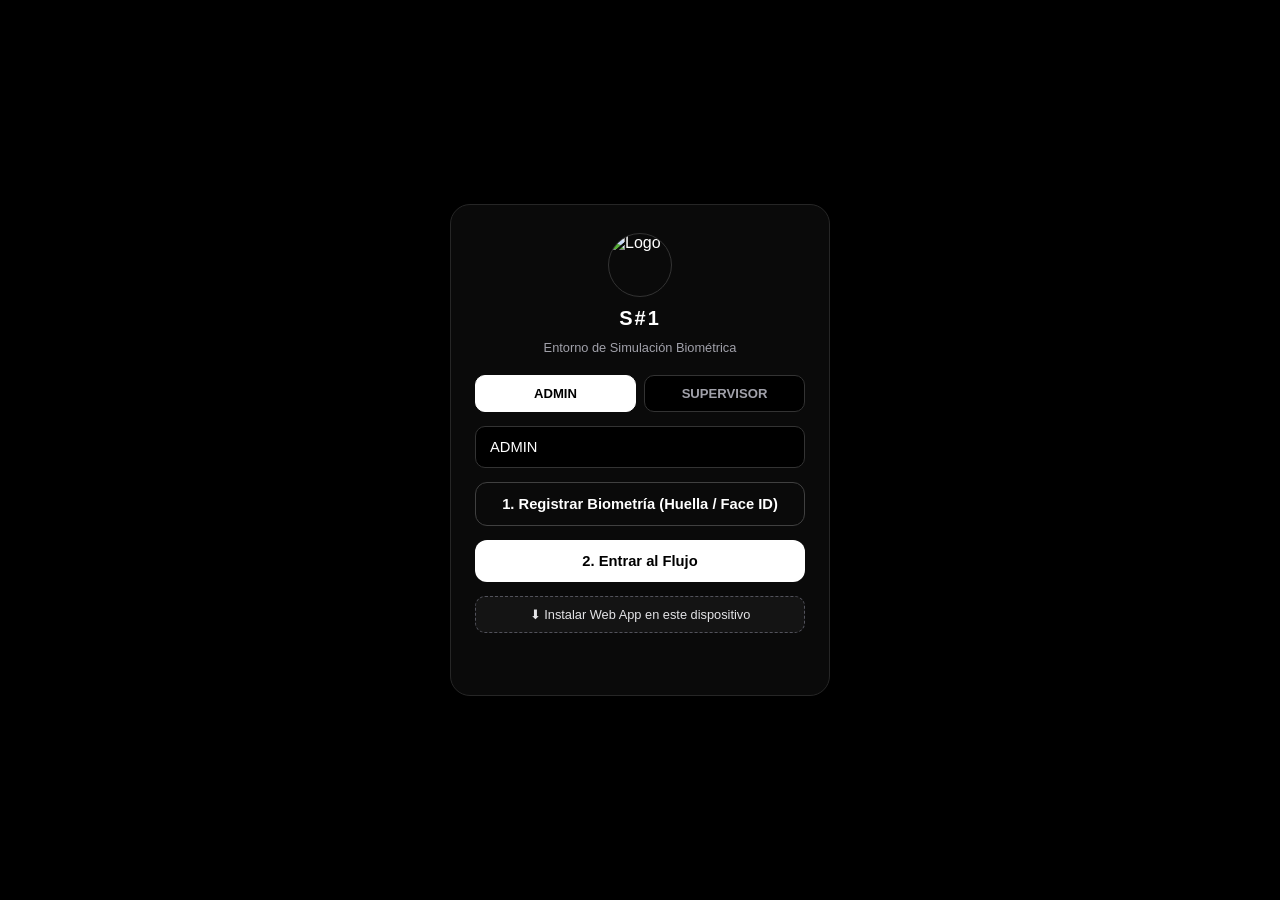
==== index.html @ d63f89ae "Update index.html for biometric access interface" ====
<!DOCTYPE html>
<html lang="es">
<head>
  <meta charset="UTF-8">
  <meta name="viewport" content="width=device-width, initial-scale=1.0">
  <title>S#1 • Acceso</title>
  <link rel="manifest" href="/manifest.json">
  <link rel="icon" type="image/svg+xml" href="/icon.svg">
  <link rel="apple-touch-icon" href="/icon.svg">
  <meta name="theme-color" content="#000000">
  <meta name="apple-mobile-web-app-capable" content="yes">
  <meta name="apple-mobile-web-app-status-bar-style" content="black">
  <style>
    * { box-sizing: border-box; }
    body {
      margin: 0; min-height: 100vh; display: flex; align-items: center; justify-content: center;
      background: #000; color: #fff; font-family: -apple-system, BlinkMacSystemFont, "Segoe UI", sans-serif;
      padding: 20px;
    }
    .card {
      width: 100%; max-width: 380px; padding: 28px 24px; border-radius: 20px;
      background: #0a0a0a; border: 1px solid #262626;
      display: flex; flex-direction: column; gap: 14px;
    }
    .logo-box { display: flex; flex-direction: column; align-items: center; gap: 10px; margin-bottom: 6px; }
    .logo-box img { width: 64px; height: 64px; border-radius: 50%; border: 1px solid #333; }
    h1 { margin: 0; font-size: 1.25rem; letter-spacing: 2px; font-weight: 700; }
    .sub { margin: 0; font-size: 0.8rem; color: #a1a1aa; text-align: center; }
    .role-tabs { display: grid; grid-template-columns: 1fr 1fr; gap: 8px; }
    .role-btn {
      padding: 10px; border-radius: 10px; border: 1px solid #333; background: #000;
      color: #a1a1aa; font-weight: 600; font-size: 0.82rem; cursor: pointer;
    }
    .role-btn.active { background: #fff; color: #000; border-color: #fff; }
    input {
      width: 100%; padding: 12px 14px; border-radius: 10px; font-size: 0.92rem;
      background: #000; border: 1px solid #333; color: #fff;
    }
    button.action {
      width: 100%; padding: 13px; border-radius: 12px; font-size: 0.92rem; font-weight: 700; cursor: pointer;
    }
    .btn-white { background: #fff; color: #000; border: none; }
    .btn-outline { background: transparent; color: #fff; border: 1px solid #404040; }
    .btn-install {
      background: #141414; color: #e4e4e7; border: 1px dashed #52525b;
      padding: 10px; font-size: 0.8rem; border-radius: 10px; cursor: pointer;
    }
    #bio-status { font-size: 0.82rem; text-align: center; color: #d4d4d8; min-height: 20px; }
  </style>
</head>
<body>
  <main class="card">
    <div class="logo-box">
      <img src="/icon.svg" alt="Logo">
      <h1>S#1</h1>
      <p class="sub">Entorno de Simulación Biométrica</p>
    </div>

    <div class="role-tabs">
      <button type="button" class="role-btn active" data-role="ADMIN">ADMIN</button>
      <button type="button" class="role-btn" data-role="SUPERVISOR">SUPERVISOR</button>
    </div>

    <input type="text" id="bio-user-id" value="ADMIN" readonly />

    <button type="button" id="btn-bio-register" class="action btn-outline">
      1. Registrar Biometría (Huella / Face ID)
    </button>

    <button type="button" id="btn-bio-login" class="action btn-white">
      2. Entrar al Flujo
    </button>

    <button type="button" id="btn-install-pwa" class="btn-install">
      ⬇ Instalar Web App en este dispositivo
    </button>

    <div id="bio-status"></div>
  </main>

  <script src="/js/biometria.js"></script>
  <script>
    if ('serviceWorker' in navigator) {
      navigator.serviceWorker.register('/sw.js').catch(() => {});
    }

    const statusEl = document.getElementById('bio-status');
    const userInput = document.getElementById('bio-user-id');

    // Selector rápido ADMIN / SUPERVISOR
    document.querySelectorAll('.role-btn').forEach(btn => {
      btn.addEventListener('click', () => {
        document.querySelectorAll('.role-btn').forEach(b => b.classList.remove('active'));
        btn.classList.add('active');
        userInput.value = btn.dataset.role;
        statusEl.textContent = '';
      });
    });

    // 1. Registrar
    document.getElementById('btn-bio-register').addEventListener('click', async () => {
      statusEl.textContent = 'Esperando sensor biométrico...';
      const res = await SodieBiometria.registrar(userInput.value);
      statusEl.textContent = res.ok ? `✅ Biometría registrada para ${res.userId}.` : `❌ ${res.error}`;
    });

    // 2. Validar y entrar al flujo simulado
    document.getElementById('btn-bio-login').addEventListener('click', async () => {
      statusEl.textContent = 'Validando biometría...';
      const res = await SodieBiometria.validar(userInput.value);
      if (res.ok) {
        window.location.href = '/flujo.html';
      } else {
        statusEl.textContent = `❌ ${res.error}`;
      }
    });

    // 3. Instalación PWA (Android automático / iOS guía directa)
    let deferredPrompt = null;
    window.addEventListener('beforeinstallprompt', (e) => {
      e.preventDefault();
      deferredPrompt = e;
    });

    document.getElementById('btn-install-pwa').addEventListener('click', async () => {
      if (deferredPrompt) {
        deferredPrompt.prompt();
        await deferredPrompt.userChoice;
        deferredPrompt = null;
      } else {
        const isIOS = /iPad|iPhone|iPod/.test(navigator.userAgent);
        statusEl.textContent = isIOS
          ? 'En Safari (iOS): toca Compartir (↑) y luego "Agregar a inicio".'
          : 'En Chrome: abre el menú (⋮) y toca "Instalar aplicación".';
      }
    });
  </script>
</body>
</html>
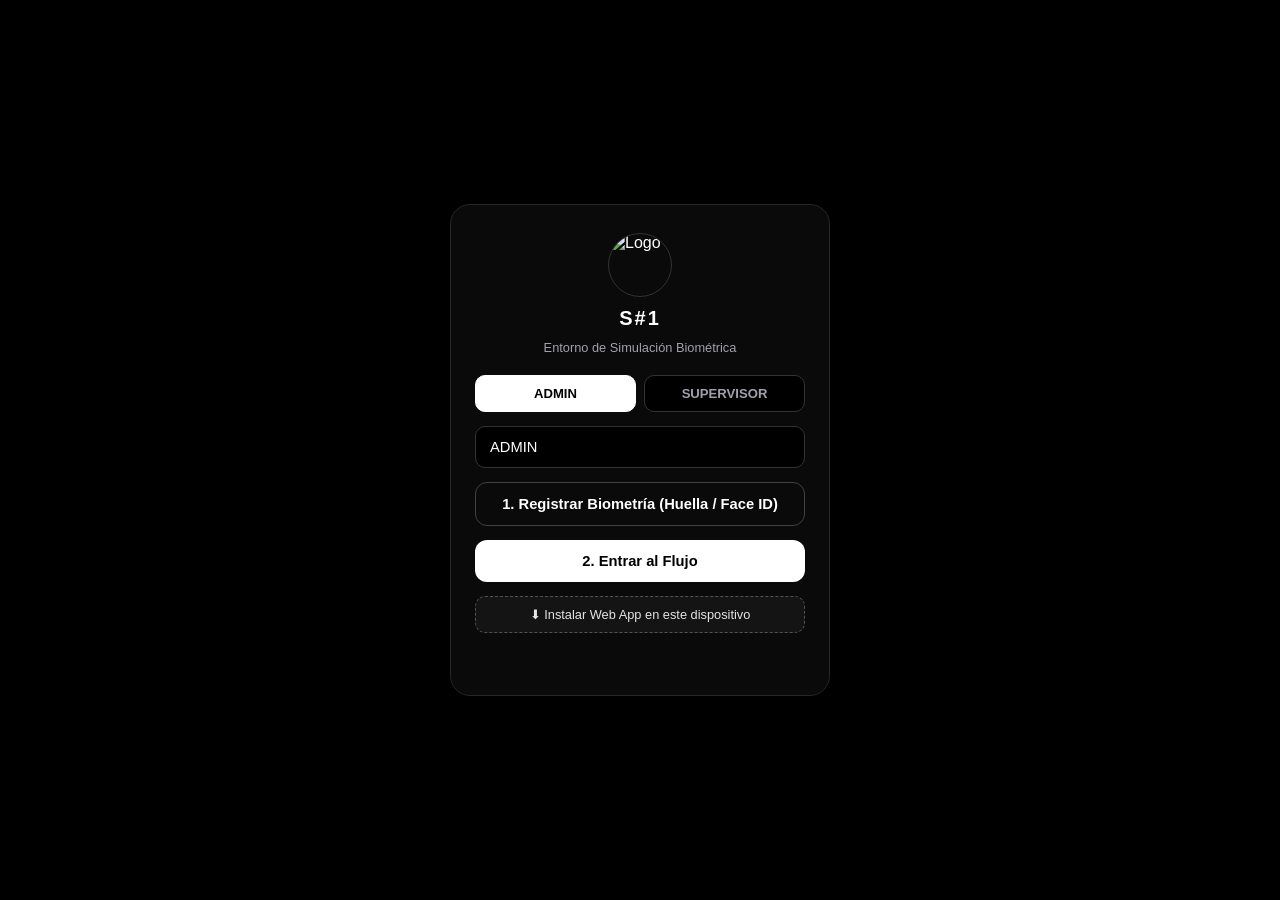
==== commit 0c319bf4: "Update icon links from SVG to JPG format" ====
--- a/index.html
+++ b/index.html
@@ -5,8 +5,8 @@
   <meta name="viewport" content="width=device-width, initial-scale=1.0">
   <title>S#1 • Acceso</title>
   <link rel="manifest" href="/manifest.json">
-  <link rel="icon" type="image/svg+xml" href="/icon.svg">
-  <link rel="apple-touch-icon" href="/icon.svg">
+  <link rel="icon" type="image/svg+xml" href="/icon.jpg">
+  <link rel="apple-touch-icon" href="/icon.jpg">
   <meta name="theme-color" content="#000000">
   <meta name="apple-mobile-web-app-capable" content="yes">
   <meta name="apple-mobile-web-app-status-bar-style" content="black">
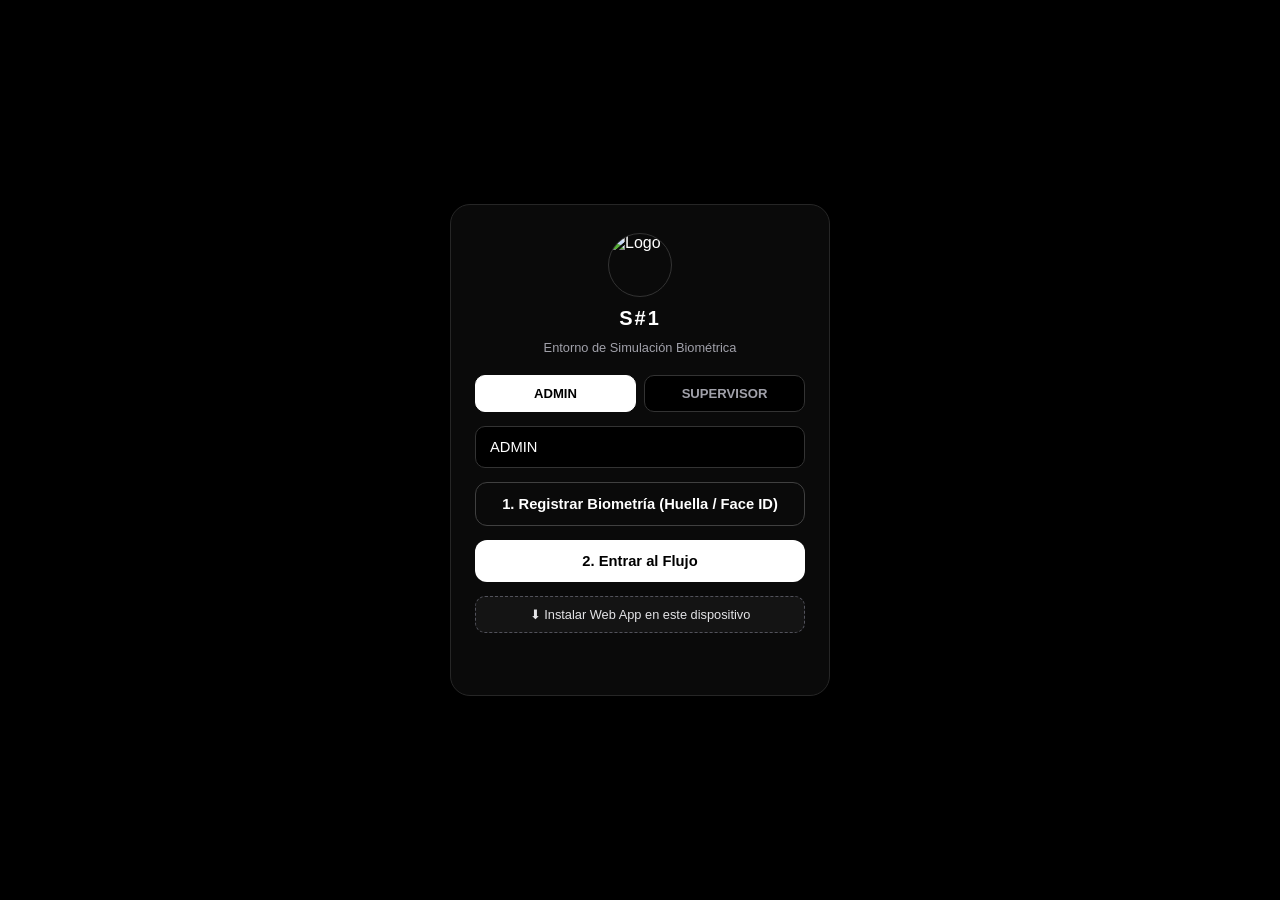
==== commit 9c7d3e20: "Fix icon link type in index.html" ====
--- a/index.html
+++ b/index.html
@@ -5,7 +5,7 @@
   <meta name="viewport" content="width=device-width, initial-scale=1.0">
   <title>S#1 • Acceso</title>
   <link rel="manifest" href="/manifest.json">
-  <link rel="icon" type="image/svg+xml" href="/icon.jpg">
+  <link rel="icon" type="image/jpg+xml" href="/icon.jpg">
   <link rel="apple-touch-icon" href="/icon.jpg">
   <meta name="theme-color" content="#000000">
   <meta name="apple-mobile-web-app-capable" content="yes">
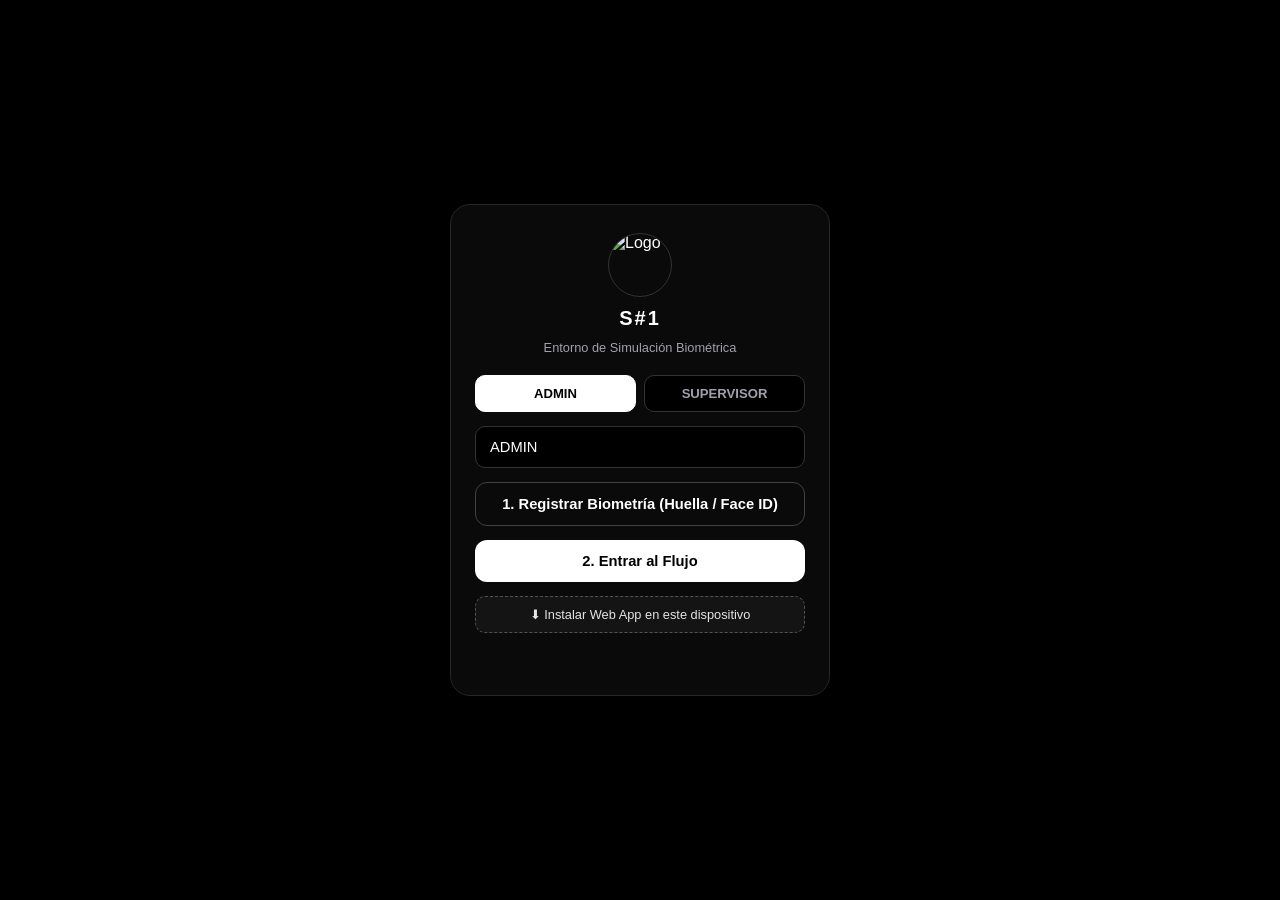
==== commit 2bb05360: "Fix icon link type in index.html" ====
--- a/index.html
+++ b/index.html
@@ -5,7 +5,7 @@
   <meta name="viewport" content="width=device-width, initial-scale=1.0">
   <title>S#1 • Acceso</title>
   <link rel="manifest" href="/manifest.json">
-  <link rel="icon" type="image/jpg+xml" href="/icon.jpg">
+  <link rel="icon" type="image/jpg" href="/icon.jpg">
   <link rel="apple-touch-icon" href="/icon.jpg">
   <meta name="theme-color" content="#000000">
   <meta name="apple-mobile-web-app-capable" content="yes">
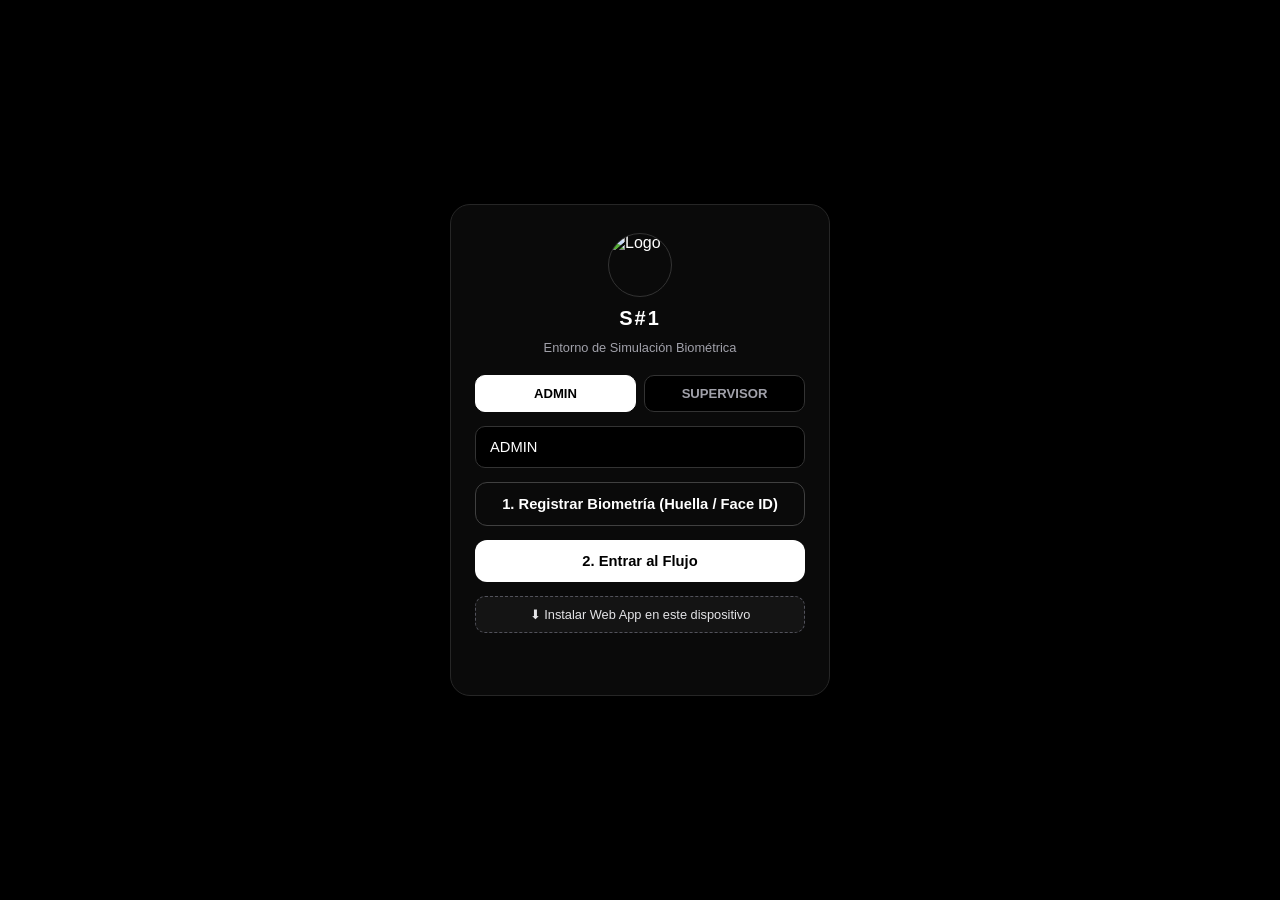
==== commit 735963fa: "Change icon link type from jpg to jpeg" ====
--- a/index.html
+++ b/index.html
@@ -5,7 +5,7 @@
   <meta name="viewport" content="width=device-width, initial-scale=1.0">
   <title>S#1 • Acceso</title>
   <link rel="manifest" href="/manifest.json">
-  <link rel="icon" type="image/jpg" href="/icon.jpg">
+  <link rel="icon" type="image/jpeg" href="/icon.jpg">
   <link rel="apple-touch-icon" href="/icon.jpg">
   <meta name="theme-color" content="#000000">
   <meta name="apple-mobile-web-app-capable" content="yes">
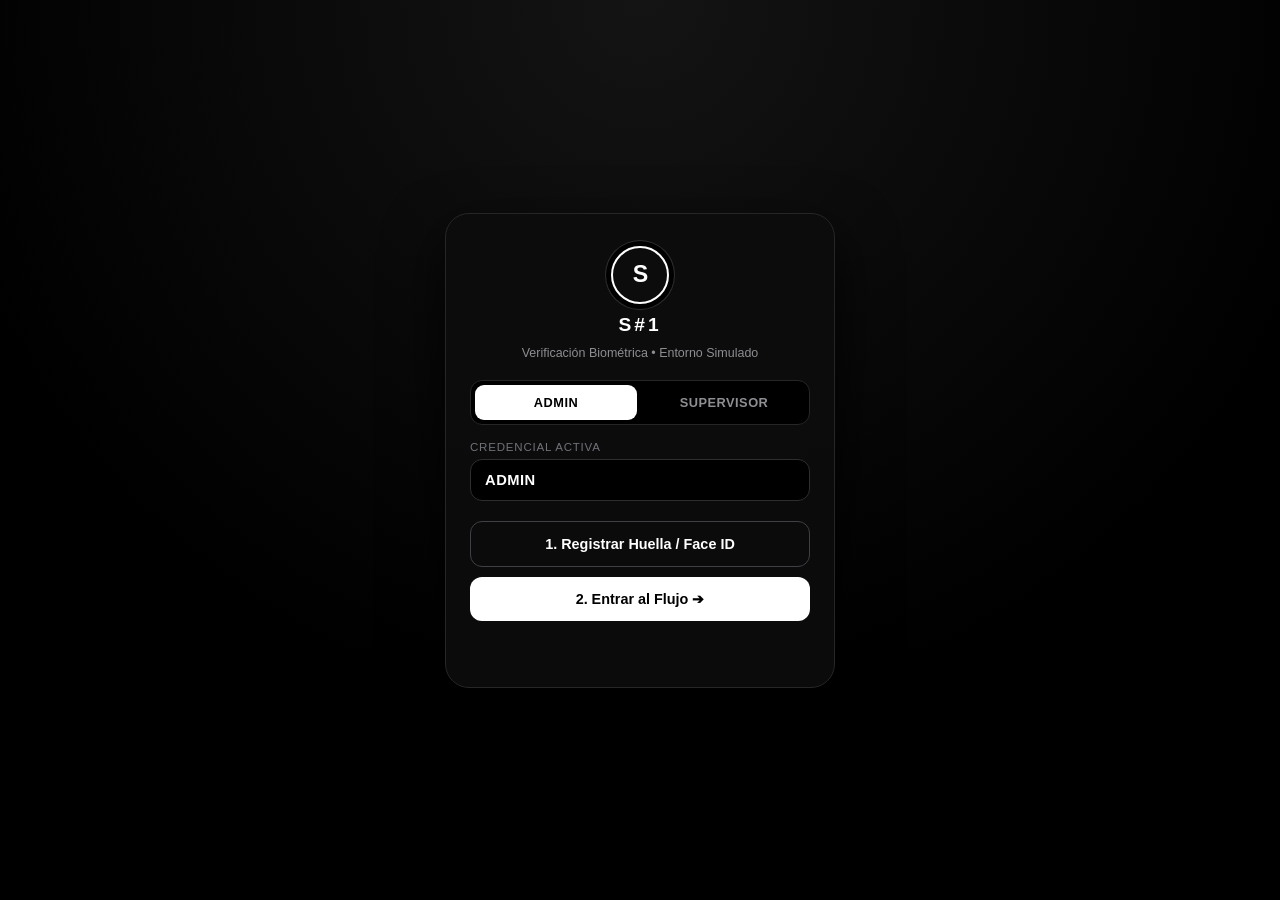
==== commit b5f1387c: "Refactor HTML structure and update styles Updated styling and structure of the HTML document, includ" ====
--- a/index.html
+++ b/index.html
@@ -4,56 +4,74 @@
   <meta charset="UTF-8">
   <meta name="viewport" content="width=device-width, initial-scale=1.0">
   <title>S#1 • Acceso</title>
-  <link rel="manifest" href="/manifest.json">
-  <link rel="icon" type="image/jpeg" href="/icon.jpg">
-  <link rel="apple-touch-icon" href="/icon.jpg">
   <meta name="theme-color" content="#000000">
-  <meta name="apple-mobile-web-app-capable" content="yes">
-  <meta name="apple-mobile-web-app-status-bar-style" content="black">
   <style>
     * { box-sizing: border-box; }
     body {
       margin: 0; min-height: 100vh; display: flex; align-items: center; justify-content: center;
-      background: #000; color: #fff; font-family: -apple-system, BlinkMacSystemFont, "Segoe UI", sans-serif;
+      background: radial-gradient(circle at top, #141414 0%, #000000 65%);
+      color: #fff; font-family: -apple-system, BlinkMacSystemFont, "Segoe UI", sans-serif;
       padding: 20px;
     }
     .card {
-      width: 100%; max-width: 380px; padding: 28px 24px; border-radius: 20px;
-      background: #0a0a0a; border: 1px solid #262626;
-      display: flex; flex-direction: column; gap: 14px;
+      width: 100%; max-width: 390px; padding: 32px 24px; border-radius: 24px;
+      background: rgba(12, 12, 12, 0.92); border: 1px solid #262626;
+      box-shadow: 0 24px 60px rgba(0, 0, 0, 0.85);
+      display: flex; flex-direction: column; gap: 16px;
     }
-    .logo-box { display: flex; flex-direction: column; align-items: center; gap: 10px; margin-bottom: 6px; }
-    .logo-box img { width: 64px; height: 64px; border-radius: 50%; border: 1px solid #333; }
-    h1 { margin: 0; font-size: 1.25rem; letter-spacing: 2px; font-weight: 700; }
-    .sub { margin: 0; font-size: 0.8rem; color: #a1a1aa; text-align: center; }
-    .role-tabs { display: grid; grid-template-columns: 1fr 1fr; gap: 8px; }
+    .header-brand {
+      display: flex; flex-direction: column; align-items: center; gap: 10px; margin-bottom: 4px;
+    }
+    /* Emblema en CSS puro (imposible que se rompa) */
+    .emblem {
+      width: 58px; height: 58px; border-radius: 50%;
+      border: 2px solid #fff; display: flex; align-items: center; justify-content: center;
+      font-size: 1.45rem; font-weight: 800; letter-spacing: -1px;
+      box-shadow: 0 0 0 5px #000, 0 0 0 6px #2e2e2e;
+    }
+    h1 { margin: 0; font-size: 1.2rem; letter-spacing: 3px; font-weight: 700; }
+    .sub { margin: 0; font-size: 0.78rem; color: #8e8e93; text-align: center; }
+
+    .role-tabs {
+      display: grid; grid-template-columns: 1fr 1fr; gap: 6px;
+      padding: 4px; border-radius: 12px; background: #000; border: 1px solid #262626;
+    }
     .role-btn {
-      padding: 10px; border-radius: 10px; border: 1px solid #333; background: #000;
-      color: #a1a1aa; font-weight: 600; font-size: 0.82rem; cursor: pointer;
+      padding: 10px; border-radius: 9px; border: none; background: transparent;
+      color: #8e8e93; font-weight: 600; font-size: 0.8rem; letter-spacing: 0.5px;
+      cursor: pointer; transition: all 0.2s ease;
     }
-    .role-btn.active { background: #fff; color: #000; border-color: #fff; }
+    .role-btn.active { background: #fff; color: #000; }
+
+    .field-wrap { display: flex; flex-direction: column; gap: 6px; }
+    .field-label { font-size: 0.72rem; color: #71717a; letter-spacing: 0.8px; text-transform: uppercase; }
     input {
-      width: 100%; padding: 12px 14px; border-radius: 10px; font-size: 0.92rem;
-      background: #000; border: 1px solid #333; color: #fff;
+      width: 100%; padding: 12px 14px; border-radius: 12px; font-size: 0.92rem;
+      background: #000; border: 1px solid #2e2e2e; color: #fff; font-weight: 600;
+      letter-spacing: 0.5px;
     }
+
+    .actions { display: flex; flex-direction: column; gap: 10px; margin-top: 4px; }
     button.action {
-      width: 100%; padding: 13px; border-radius: 12px; font-size: 0.92rem; font-weight: 700; cursor: pointer;
+      width: 100%; padding: 14px; border-radius: 12px; font-size: 0.9rem;
+      font-weight: 700; cursor: pointer; transition: opacity 0.2s ease;
     }
+    button.action:active { opacity: 0.8; }
     .btn-white { background: #fff; color: #000; border: none; }
-    .btn-outline { background: transparent; color: #fff; border: 1px solid #404040; }
-    .btn-install {
-      background: #141414; color: #e4e4e7; border: 1px dashed #52525b;
-      padding: 10px; font-size: 0.8rem; border-radius: 10px; cursor: pointer;
+    .btn-outline { background: transparent; color: #fff; border: 1px solid #3f3f46; }
+
+    #bio-status {
+      font-size: 0.8rem; text-align: center; color: #d4d4d8; min-height: 18px;
+      line-height: 1.4;
     }
-    #bio-status { font-size: 0.82rem; text-align: center; color: #d4d4d8; min-height: 20px; }
   </style>
 </head>
 <body>
   <main class="card">
-    <div class="logo-box">
-      <img src="/icon.svg" alt="Logo">
+    <div class="header-brand">
+      <div class="emblem">S</div>
       <h1>S#1</h1>
-      <p class="sub">Entorno de Simulación Biométrica</p>
+      <p class="sub">Verificación Biométrica • Entorno Simulado</p>
     </div>
 
     <div class="role-tabs">
@@ -61,33 +79,28 @@
       <button type="button" class="role-btn" data-role="SUPERVISOR">SUPERVISOR</button>
     </div>
 
-    <input type="text" id="bio-user-id" value="ADMIN" readonly />
+    <div class="field-wrap">
+      <span class="field-label">Credencial Activa</span>
+      <input type="text" id="bio-user-id" value="ADMIN" readonly />
+    </div>
 
-    <button type="button" id="btn-bio-register" class="action btn-outline">
-      1. Registrar Biometría (Huella / Face ID)
-    </button>
-
-    <button type="button" id="btn-bio-login" class="action btn-white">
-      2. Entrar al Flujo
-    </button>
-
-    <button type="button" id="btn-install-pwa" class="btn-install">
-      ⬇ Instalar Web App en este dispositivo
-    </button>
+    <div class="actions">
+      <button type="button" id="btn-bio-register" class="action btn-outline">
+        1. Registrar Huella / Face ID
+      </button>
+      <button type="button" id="btn-bio-login" class="action btn-white">
+        2. Entrar al Flujo ➔
+      </button>
+    </div>
 
     <div id="bio-status"></div>
   </main>
 
   <script src="/js/biometria.js"></script>
   <script>
-    if ('serviceWorker' in navigator) {
-      navigator.serviceWorker.register('/sw.js').catch(() => {});
-    }
-
     const statusEl = document.getElementById('bio-status');
     const userInput = document.getElementById('bio-user-id');
 
-    // Selector rápido ADMIN / SUPERVISOR
     document.querySelectorAll('.role-btn').forEach(btn => {
       btn.addEventListener('click', () => {
         document.querySelectorAll('.role-btn').forEach(b => b.classList.remove('active'));
@@ -97,14 +110,12 @@
       });
     });
 
-    // 1. Registrar
     document.getElementById('btn-bio-register').addEventListener('click', async () => {
       statusEl.textContent = 'Esperando sensor biométrico...';
       const res = await SodieBiometria.registrar(userInput.value);
       statusEl.textContent = res.ok ? `✅ Biometría registrada para ${res.userId}.` : `❌ ${res.error}`;
     });
 
-    // 2. Validar y entrar al flujo simulado
     document.getElementById('btn-bio-login').addEventListener('click', async () => {
       statusEl.textContent = 'Validando biometría...';
       const res = await SodieBiometria.validar(userInput.value);
@@ -114,26 +125,6 @@
         statusEl.textContent = `❌ ${res.error}`;
       }
     });
-
-    // 3. Instalación PWA (Android automático / iOS guía directa)
-    let deferredPrompt = null;
-    window.addEventListener('beforeinstallprompt', (e) => {
-      e.preventDefault();
-      deferredPrompt = e;
-    });
-
-    document.getElementById('btn-install-pwa').addEventListener('click', async () => {
-      if (deferredPrompt) {
-        deferredPrompt.prompt();
-        await deferredPrompt.userChoice;
-        deferredPrompt = null;
-      } else {
-        const isIOS = /iPad|iPhone|iPod/.test(navigator.userAgent);
-        statusEl.textContent = isIOS
-          ? 'En Safari (iOS): toca Compartir (↑) y luego "Agregar a inicio".'
-          : 'En Chrome: abre el menú (⋮) y toca "Instalar aplicación".';
-      }
-    });
   </script>
 </body>
 </html>
